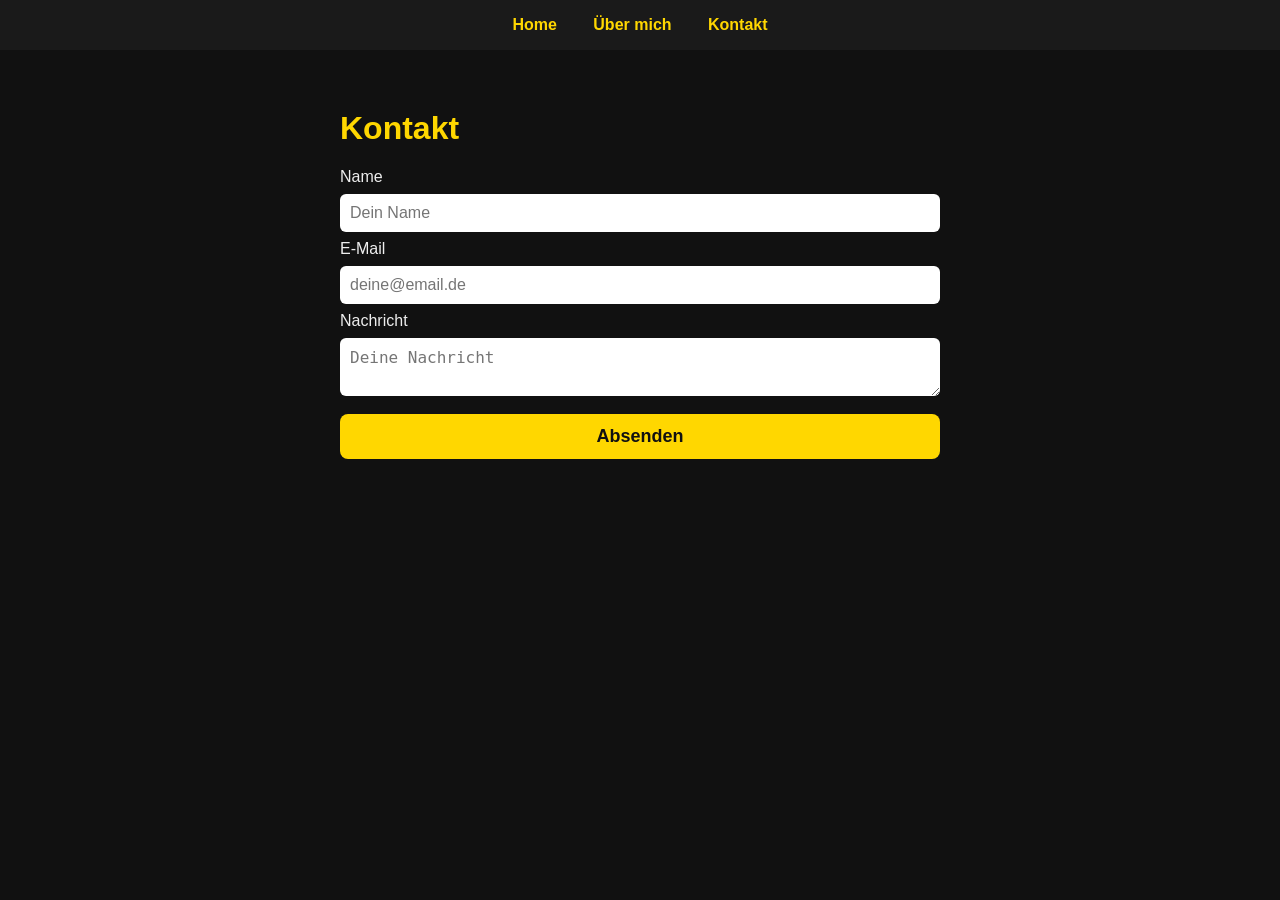
==== kontakt.html @ a1dcede0 "Erstes Portfolio-Projekt: Home, Über mich, Kontakt" ====
<!DOCTYPE html>
<html lang="de">
<head>
  <meta charset="UTF-8">
  <title>Kontakt</title>
  <link rel="stylesheet" href="style.css">
</head>
<body>

  <nav>
    <a href="index.html">Home</a>
    <a href="ueber-mich.html">Über mich</a>
    <a href="kontakt.html">Kontakt</a>
  </nav>

  <main>
    <h1>Kontakt</h1>
    <form id="kontakt-formular">
      <label for="name">Name</label>
      <input type="text" id="name" placeholder="Dein Name">

      <label for="email">E-Mail</label>
      <input type="text" id="email" placeholder="deine@email.de">

      <label for="nachricht">Nachricht</label>
      <textarea id="nachricht" placeholder="Deine Nachricht"></textarea>

      <button type="submit">Absenden</button>
      <p id="fehler-text"></p>
    </form>
  </main>

  <script src="script.js"></script>
</body>
</html>
---- style.css ----
body {
  font-family: Arial, sans-serif;
  background-color: #111;
  color: #eee;
  margin: 0;
}

nav {
  background-color: #1a1a1a;
  padding: 16px;
  text-align: center;
}

nav a {
  color: #ffd700;
  text-decoration: none;
  margin: 0 16px;
  font-weight: bold;
}

nav a:hover {
  text-decoration: underline;
}

main {
  max-width: 600px;
  margin: 60px auto;
  padding: 0 20px;
}

h1 {
  color: #ffd700;
}

form {
  display: flex;
  flex-direction: column;
  gap: 8px;
}

input, textarea {
  padding: 10px;
  border-radius: 6px;
  border: none;
  font-size: 16px;
}

button {
  font-size: 18px;
  padding: 12px 24px;
  background-color: #ffd700;
  color: #111;
  border: none;
  border-radius: 8px;
  cursor: pointer;
  margin-top: 10px;
  font-weight: bold;
}

button:hover {
  background-color: #e6c200;
}

#fehler-text {
  color: #ff6666;
}
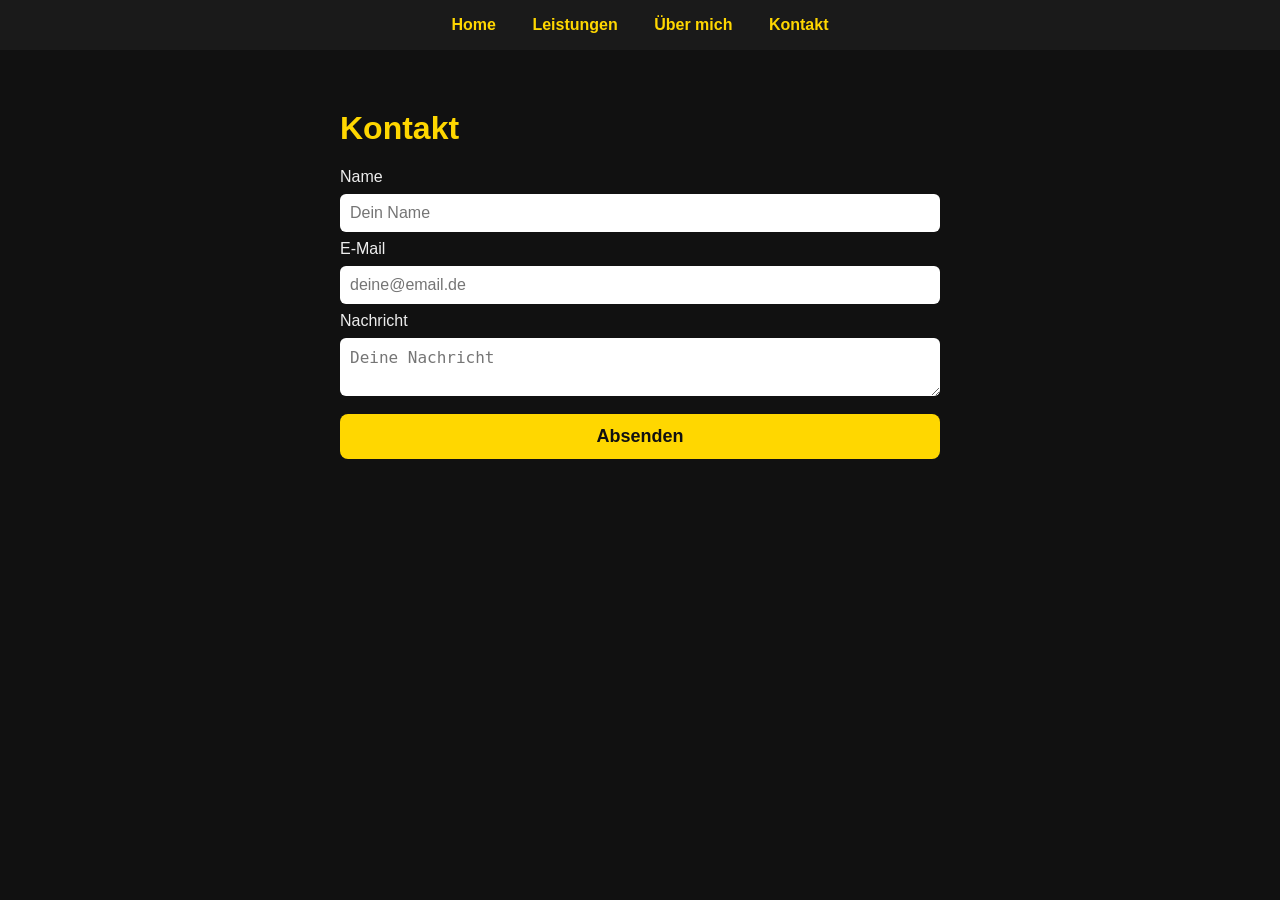
==== commit a4a8ea79: "Leistungen-Seite mit Angebot und Preisen hinzugefuegt" ====
--- a/kontakt.html
+++ b/kontakt.html
@@ -9,6 +9,7 @@
 
   <nav>
     <a href="index.html">Home</a>
+    <a href="leistungen.html">Leistungen</a>
     <a href="ueber-mich.html">Über mich</a>
     <a href="kontakt.html">Kontakt</a>
   </nav>
--- a/style.css
+++ b/style.css
@@ -32,6 +32,21 @@
   color: #ffd700;
 }
 
+h2 {
+  color: #ffd700;
+  font-size: 20px;
+  margin-top: 32px;
+  margin-bottom: 6px;
+}
+
+a {
+  color: #ffd700;
+}
+
+a:hover {
+  color: #fff;
+}
+
 form {
   display: flex;
   flex-direction: column;
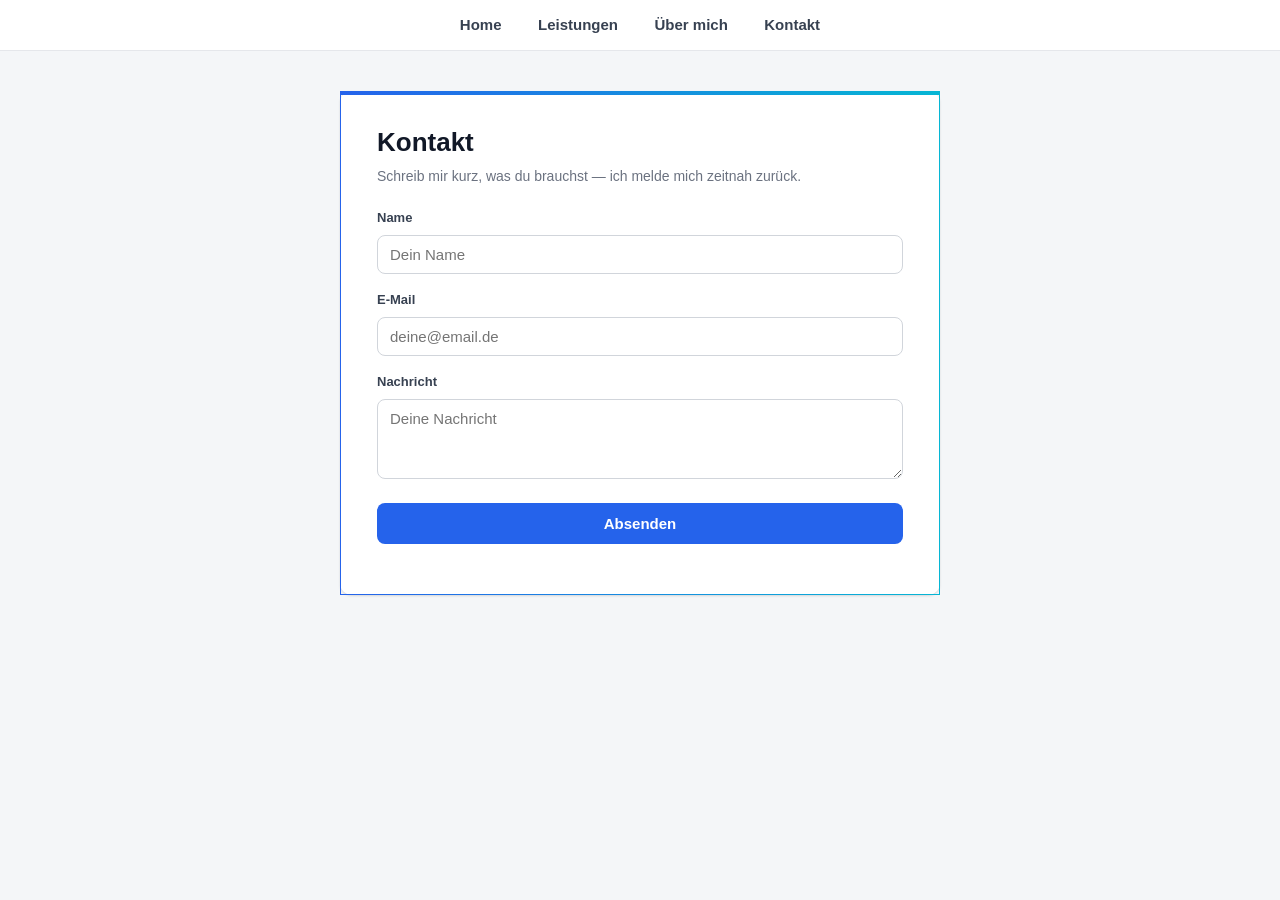
==== commit a73636e0: "Design komplett auf professionellen Look umgestellt (helles Karten-Design)" ====
--- a/kontakt.html
+++ b/kontakt.html
@@ -15,20 +15,23 @@
   </nav>
 
   <main>
-    <h1>Kontakt</h1>
-    <form id="kontakt-formular">
-      <label for="name">Name</label>
-      <input type="text" id="name" placeholder="Dein Name">
+    <div class="karte">
+      <h1>Kontakt</h1>
+      <p class="untertitel">Schreib mir kurz, was du brauchst — ich melde mich zeitnah zurück.</p>
+      <form id="kontakt-formular">
+        <label for="name">Name</label>
+        <input type="text" id="name" placeholder="Dein Name">
 
-      <label for="email">E-Mail</label>
-      <input type="text" id="email" placeholder="deine@email.de">
+        <label for="email">E-Mail</label>
+        <input type="text" id="email" placeholder="deine@email.de">
 
-      <label for="nachricht">Nachricht</label>
-      <textarea id="nachricht" placeholder="Deine Nachricht"></textarea>
+        <label for="nachricht">Nachricht</label>
+        <textarea id="nachricht" placeholder="Deine Nachricht"></textarea>
 
-      <button type="submit">Absenden</button>
-      <p id="fehler-text"></p>
-    </form>
+        <button type="submit">Absenden</button>
+        <p id="fehler-text"></p>
+      </form>
+    </div>
   </main>
 
   <script src="script.js"></script>
--- a/style.css
+++ b/style.css
@@ -1,81 +1,157 @@
+* {
+  box-sizing: border-box;
+}
+
 body {
-  font-family: Arial, sans-serif;
-  background-color: #111;
-  color: #eee;
+  font-family: -apple-system, BlinkMacSystemFont, "Segoe UI", Roboto, Arial, sans-serif;
+  background-color: #f4f6f8;
+  color: #1f2937;
   margin: 0;
 }
 
 nav {
-  background-color: #1a1a1a;
+  background-color: #ffffff;
+  border-bottom: 1px solid #e5e7eb;
   padding: 16px;
   text-align: center;
 }
 
 nav a {
-  color: #ffd700;
+  color: #374151;
   text-decoration: none;
   margin: 0 16px;
-  font-weight: bold;
+  font-weight: 600;
+  font-size: 15px;
 }
 
 nav a:hover {
-  text-decoration: underline;
+  color: #2563eb;
 }
 
 main {
-  max-width: 600px;
-  margin: 60px auto;
-  padding: 0 20px;
+  max-width: 640px;
+  margin: 40px auto;
+  padding: 0 20px 40px;
+}
+
+.karte {
+  background-color: #ffffff;
+  border-radius: 12px;
+  padding: 32px 36px;
+  box-shadow: 0 1px 3px rgba(0, 0, 0, 0.08), 0 1px 2px rgba(0, 0, 0, 0.06);
+  border: 1px solid #e5e7eb;
+  border-top: 4px solid transparent;
+  border-image: linear-gradient(90deg, #2563eb, #06b6d4) 1;
+  animation: einblenden 0.5s ease-out;
+}
+
+@keyframes einblenden {
+  from {
+    opacity: 0;
+    transform: translateY(8px);
+  }
+  to {
+    opacity: 1;
+    transform: translateY(0);
+  }
 }
 
 h1 {
-  color: #ffd700;
+  color: #111827;
+  font-size: 26px;
+  margin-top: 0;
+  margin-bottom: 8px;
 }
 
 h2 {
-  color: #ffd700;
-  font-size: 20px;
+  color: #111827;
+  font-size: 18px;
   margin-top: 32px;
   margin-bottom: 6px;
 }
 
+p {
+  line-height: 1.55;
+  color: #374151;
+}
+
+.untertitel {
+  color: #6b7280;
+  font-size: 14px;
+  margin-top: 0;
+  margin-bottom: 8px;
+}
+
+strong {
+  color: #111827;
+}
+
 a {
-  color: #ffd700;
+  color: #2563eb;
+  font-weight: 600;
+  text-decoration: none;
 }
 
 a:hover {
-  color: #fff;
+  text-decoration: underline;
 }
 
 form {
   display: flex;
   flex-direction: column;
-  gap: 8px;
+  gap: 4px;
+}
+
+label {
+  font-size: 13px;
+  font-weight: 600;
+  color: #374151;
+  margin-top: 14px;
+  margin-bottom: 6px;
 }
 
 input, textarea {
-  padding: 10px;
-  border-radius: 6px;
-  border: none;
-  font-size: 16px;
+  padding: 10px 12px;
+  border-radius: 8px;
+  border: 1px solid #d1d5db;
+  font-size: 15px;
+  font-family: inherit;
+  color: #111827;
+  background-color: #fff;
+}
+
+input:focus, textarea:focus {
+  outline: none;
+  border-color: #2563eb;
+  box-shadow: 0 0 0 3px rgba(37, 99, 235, 0.15);
+}
+
+textarea {
+  resize: vertical;
+  min-height: 80px;
 }
 
 button {
-  font-size: 18px;
+  font-size: 15px;
+  font-weight: 600;
   padding: 12px 24px;
-  background-color: #ffd700;
-  color: #111;
+  background-color: #2563eb;
+  color: #ffffff;
   border: none;
   border-radius: 8px;
   cursor: pointer;
-  margin-top: 10px;
-  font-weight: bold;
+  margin-top: 20px;
+  transition: background-color 0.15s ease, transform 0.1s ease;
 }
 
 button:hover {
-  background-color: #e6c200;
+  background-color: #1d4ed8;
+  transform: translateY(-1px);
 }
 
 #fehler-text {
-  color: #ff6666;
+  font-size: 14px;
+  margin-top: 14px;
+  margin-bottom: 0;
+  color: #dc2626;
 }
